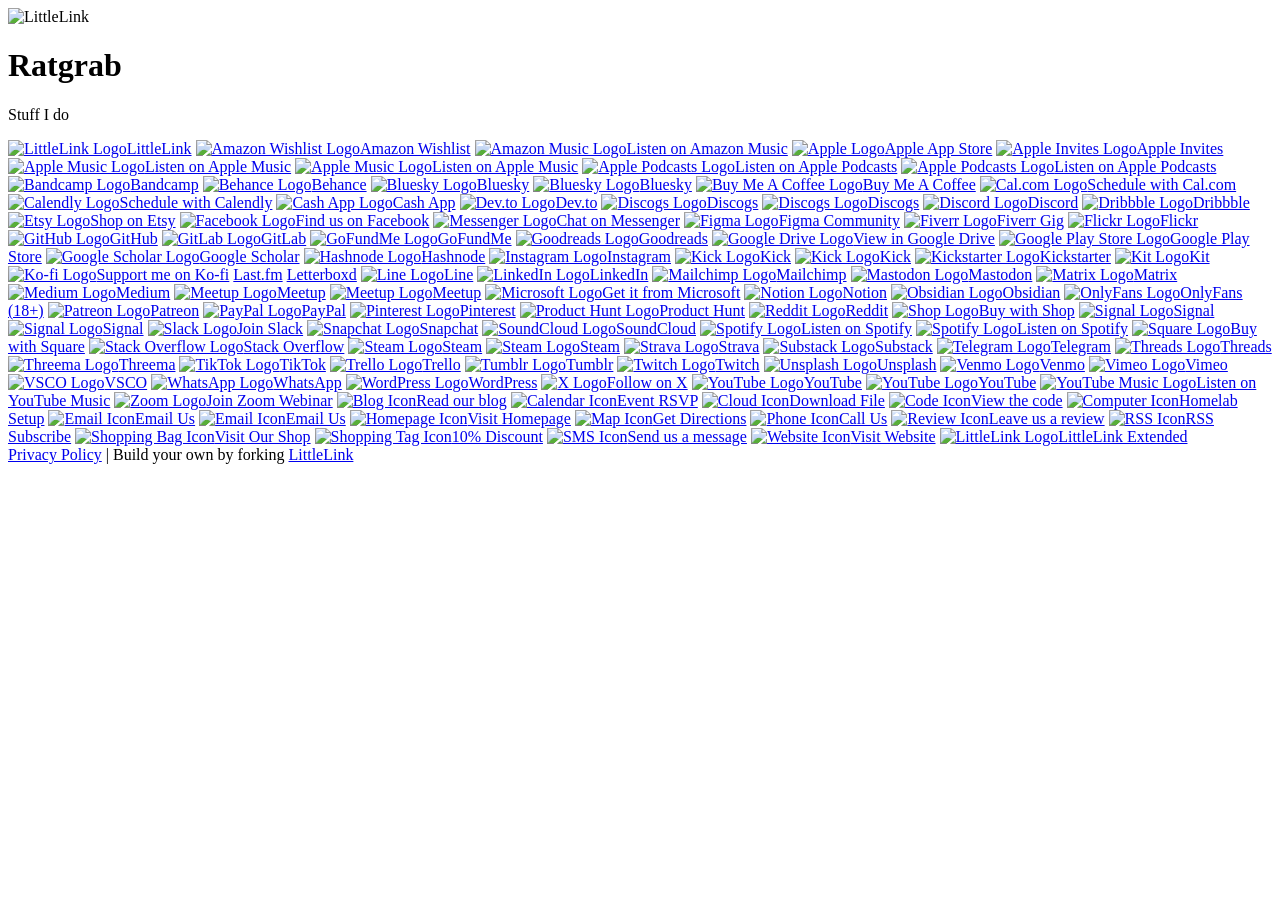
==== index.html @ c4b6b492 "Update index.html" ====
<!DOCTYPE html>

<!--
  To change the theme, change the class on the html tag below to one of:
  - theme-auto: Automatically switches based on user's system preferences
  - theme-light: Forces light theme
  - theme-dark: Forces dark theme
-->

<html class="theme-auto" lang="en"> <!-- Update`class="theme-auto" with your preference -->

  <head>
    <meta charset="utf-8">
    <meta name="viewport" content="width=device-width, initial-scale=1">

    <!-- Page Title - Change this to your name/brand (50-60 characters recommended) -->
    <title>LittleLink</title>
    <link rel="icon" type="image/x-icon" href="/images/avatar.png"> <!-- Update this with your own favicon -->

    <!-- Meta Description - Write a description (150-160 characters recommended) -->
    <meta name="description" content="Replace this with your own, this appears in search results and when sharing.">

    <!-- Keywords -->
    <meta name="keywords" content="your name, industry, and specialties">

    <!-- Canonical URL - Helps prevent duplicate content issues -->
    <meta rel="canonical" href="https://yourwebsite.com">

    <!-- Author Information -->
    <meta name="author" content="Shumatsu">

    <!-- Stylesheets -->
    <link rel="stylesheet" href="css/reset.css">
    <link rel="stylesheet" href="css/style.css">
    <link rel="stylesheet" href="css/brands.css">

    <!-- LittleLink Extended Stylesheet (Optional) -->
    <!-- <link rel="stylesheet" href="css/brands-extended.css"> -->
    <!-- Learn more at https://github.com/sethcottle/littlelink-extended.
         Remove comments if you've added LittleLink Extended dependencies -->

  </head>

<body>

    <div class="container">
        <div class="column">

            <!--
              By default, the Avatar is rounded. Use the following:
              - avatar--rounded: Automatically rounds the image
              - avatar--soft: Slightly rounds the image
              - avatar--none: Removes any rounding

              Be sure to replace the src with your own image path and update the alt text
            -->
            <img class="avatar avatar--rounded" src="images/avatar.png" srcset="images/avatar@2x.png 2x" alt="LittleLink">

            <!-- Replace with your name or brand -->
            <h1>
              <div>Ratgrab</div>
            </h1>

            <!-- Add a short description about yourself or your brand -->
            <p>Stuff I do</p>

            <!-- All your buttons go here -->
            <div class="button-stack" role="navigation">

              <!-- Default LittleLink -->
              <a class="button button-default" href="#" target="_blank" rel="noopener" role="button"><img class="icon" aria-hidden="true" src="images/icons/littlelink.svg" alt="LittleLink Logo">LittleLink</a>

              <!-- Amazon -->
              <a class="button button-amazon" href="#" target="_blank" rel="noopener" role="button"><img class="icon" aria-hidden="true" src="images/icons/amazon.svg" alt="Amazon Wishlist Logo">Amazon Wishlist</a>

              <!-- Amazon Music -->
              <a class="button button-amazon-music" href="#" target="_blank" rel="noopener" role="button"><img class="icon" aria-hidden="true" src="images/icons/amazon-music.svg" alt="Amazon Music Logo">Listen on Amazon Music</a>

              <!-- Apple App Store -->
              <a class="button button-appstore" href="#" target="_blank" rel="noopener" role="button"><img class="icon" aria-hidden="true" src="images/icons/apple.svg" alt="Apple Logo">Apple App Store</a>

              <!-- Apple Invites -->
              <a class="button button-invites" href="#" target="_blank" rel="noopener" role="button"><img class="icon" aria-hidden="true" src="images/icons/apple-invites.svg" alt="Apple Invites Logo">Apple Invites</a>

              <!-- Apple Music -->
              <a class="button button-apple-music" href="#" target="_blank" rel="noopener" role="button"><img class="icon" aria-hidden="true" src="images/icons/apple-music.svg" alt="Apple Music Logo">Listen on Apple Music</a>

              <!-- Apple Music Alternate -->
              <a class="button button-apple-music-alt" href="#" target="_blank" rel="noopener" role="button"><img class="icon" aria-hidden="true" src="images/icons/apple-music-alt.svg" alt="Apple Music Logo">Listen on Apple Music</a>

              <!-- Apple Podcasts -->
              <a class="button button-apple-podcasts" href="#" target="_blank" rel="noopener" role="button"><img class="icon" aria-hidden="true" src="images/icons/apple-podcasts.svg" alt="Apple Podcasts Logo">Listen on Apple Podcasts</a>

              <!-- Apple Podcasts Alternate -->
              <a class="button button-apple-podcasts-alt" href="#" target="_blank" rel="noopener" role="button"><img class="icon" aria-hidden="true" src="images/icons/apple-podcasts-alt.svg" alt="Apple Podcasts Logo">Listen on Apple Podcasts</a>

              <!-- Bandcamp -->
              <a class="button button-bandcamp" href="#" target="_blank" rel="noopener" role="button"><img class="icon" aria-hidden="true" src="images/icons/bandcamp.svg" alt="Bandcamp Logo">Bandcamp</a>

              <!-- Behance -->
              <a class="button button-behance" href="#" target="_blank" rel="noopener" role="button"><img class="icon" aria-hidden="true" src="images/icons/behance.svg" alt="Behance Logo">Behance</a>

              <!-- Bluesky -->
              <a class="button button-bluesky" href="#" target="_blank" rel="noopener" role="button"><img class="icon" aria-hidden="true" src="images/icons/bluesky.svg" alt="Bluesky Logo">Bluesky</a>

              <!-- Bluesky Alt -->
              <a class="button button-bluesky-alt" href="#" target="_blank" rel="noopener" role="button"><img class="icon" aria-hidden="true" src="images/icons/bluesky-alt.svg" alt="Bluesky Logo">Bluesky</a>

              <!-- Buy Me A Coffee -->
              <a class="button button-coffee" href="#" target="_blank" rel="noopener" role="button"><img class="icon" aria-hidden="true" src="images/icons/buy-me-a-coffee.svg" alt="Buy Me A Coffee Logo">Buy Me A Coffee</a>

              <!-- Cal.com -->
              <a class="button button-cal" href="#" target="_blank" rel="noopener" role="button"><img class="icon" aria-hidden="true" src="images/icons/cal.svg" alt="Cal.com Logo">Schedule with Cal.com</a>

              <!-- Calendly -->
              <a class="button button-calendly" href="#" target="_blank" rel="noopener" role="button"><img class="icon" aria-hidden="true" src="images/icons/calendly.svg" alt="Calendly Logo">Schedule with Calendly</a>

              <!-- Cash App -->
              <a class="button button-cash-app" href="#" target="_blank" rel="noopener" role="button"><img class="icon" aria-hidden="true" src="images/icons/cash-app-dollar.svg" alt="Cash App Logo">Cash App</a>

              <!-- Dev.to -->
              <a class="button button-dev-to" href="#" target="_blank" rel="noopener" role="button"><img class="icon" aria-hidden="true" src="images/icons/dev-to.svg" alt="Dev.to Logo">Dev.to</a>

              <!-- Discogs -->
              <a class="button button-discogs" href="#" target="_blank" rel="noopener" role="button"><img class="icon" aria-hidden="true" src="images/icons/discogs.svg" alt="Discogs Logo">Discogs</a>

              <!-- Discogs Alt -->
              <a class="button button-discogs-alt" href="#" target="_blank" rel="noopener" role="button"><img class="icon" aria-hidden="true" src="images/icons/discogs-alt.svg" alt="Discogs Logo">Discogs</a>

              <!-- Discord -->
              <a class="button button-discord" href="#" target="_blank" rel="noopener" role="button"><img class="icon" aria-hidden="true" src="images/icons/discord.svg" alt="Discord Logo">Discord</a>

              <!-- Dribbble -->
              <a class="button button-dribbble" href="#" target="_blank" rel="noopener" role="button"><img class="icon" aria-hidden="true" src="images/icons/dribbble.svg" alt="Dribbble Logo">Dribbble</a>

              <!-- Etsy -->
              <a class="button button-etsy" href="#" target="_blank" rel="noopener" role="button"><img class="icon" aria-hidden="true" src="images/icons/etsy.svg" alt="Etsy Logo">Shop on Etsy</a>

              <!-- Facebook -->
              <a class="button button-faceb" href="#" target="_blank" rel="noopener" role="button"><img class="icon" aria-hidden="true" src="images/icons/facebook.svg" alt="Facebook Logo">Find us on Facebook</a>

              <!-- Facebook Messenger -->
              <a class="button button-messenger" href="#" target="_blank" rel="noopener" role="button"><img class="icon" aria-hidden="true" src="images/icons/messenger.svg" alt="Messenger Logo">Chat on Messenger</a>

              <!-- Figma -->
              <a class="button button-figma" href="#" target="_blank" rel="noopener" role="button"><img class="icon" aria-hidden="true" src="images/icons/figma.svg" alt="Figma Logo">Figma Community</a>

              <!-- Fiverr -->
              <a class="button button-fiverr" href="#" target="_blank" rel="noopener" role="button"><img class="icon" aria-hidden="true" src="images/icons/fiverr.svg" alt="Fiverr Logo">Fiverr Gig</a>

              <!-- Flickr -->
              <a class="button button-flickr" href="#" target="_blank" rel="noopener" role="button"><img class="icon" aria-hidden="true" src="images/icons/flickr.svg" alt="Flickr Logo">Flickr</a>

              <!-- GitHub -->
              <a class="button button-github" href="#" target="_blank" rel="noopener" role="button"><img class="icon" aria-hidden="true" src="images/icons/github.svg" alt="GitHub Logo">GitHub</a>

              <!-- GitLab -->
              <a class="button button-gitlab" href="#" target="_blank" rel="noopener" role="button"><img class="icon" aria-hidden="true" src="images/icons/gitlab.svg" alt="GitLab Logo">GitLab</a>

              <!-- GoFundMe -->
              <a class="button button-gofundme" href="#" target="_blank" rel="noopener" role="button"><img class="icon" aria-hidden="true" src="images/icons/gofundme.svg" alt="GoFundMe Logo">GoFundMe</a>

              <!-- Goodreads -->
              <a class="button button-goodreads" href="#" target="_blank" rel="noopener" role="button"><img class="icon" aria-hidden="true" src="images/icons/goodreads.svg" alt="Goodreads Logo">Goodreads</a>

              <!-- Google Drive -->
              <a class="button button-google-black" href="#" target="_blank" rel="noopener" role="button"><img class="icon" aria-hidden="true" src="images/icons/google-drive.svg" alt="Google Drive Logo">View in Google Drive</a>

              <!-- Google Play Store -->
              <a class="button button-playstore" href="#" target="_blank" rel="noopener" role="button"><img class="icon" aria-hidden="true" src="images/icons/google-play.svg" alt="Google Play Store Logo">Google Play Store</a>

              <!-- Google Scholar -->
              <a class="button button-google-scholar" href="#" target="_blank" rel="noopener" role="button"><img class="icon" aria-hidden="true" src="images/icons/google-scholar.svg" alt="Google Scholar Logo">Google Scholar</a>

              <!-- Hashnode -->
              <a class="button button-hashnode" href="#" target="_blank" rel="noopener" role="button"><img class="icon" aria-hidden="true" src="images/icons/hashnode.svg" alt="Hashnode Logo">Hashnode</a>

              <!-- Instagram -->
              <a class="button button-instagram" href="#" target="_blank" rel="noopener" role="button"><img class="icon" aria-hidden="true" src="images/icons/instagram.svg" alt="Instagram Logo">Instagram</a>

              <!-- Kick -->
              <a class="button button-kick" href="#" target="_blank" rel="noopener" role="button"><img class="icon" aria-hidden="true" src="images/icons/kick.svg" alt="Kick Logo">Kick</a>

              <!-- Kick Alt -->
              <a class="button button-kick-alt" href="#" target="_blank" rel="noopener" role="button"><img class="icon" aria-hidden="true" src="images/icons/kick-alt.svg" alt="Kick Logo">Kick</a>

              <!-- Kickstarter -->
              <a class="button button-kickstarter" href="#" target="_blank" rel="noopener" role="button"><img class="icon" aria-hidden="true" src="images/icons/kickstarter.svg" alt="Kickstarter Logo">Kickstarter</a>

              <!-- Kit -->
              <a class="button button-kit" href="#" target="_blank" rel="noopener" role="button"><img class="icon" aria-hidden="true" src="images/icons/kit.svg" alt="Kit Logo">Kit</a>

              <!-- Ko-fi -->
              <a class="button button-ko-fi" href="#" target="_blank" rel="noopener" role="button"><img class="icon" aria-hidden="true" src="images/icons/ko-fi.svg" alt="Ko-fi Logo">Support me on Ko-fi</a>

              <!-- Last.fm -->
              <a class="button button-last-fm" href="#" target="_blank" rel="noopener" role="button"><img class="icon" aria-hidden="true" src="images/icons/last-fm.svg" alt="">Last.fm</a>

              <!-- Letterboxd -->
              <a class="button button-letterboxd" href="#" target="_blank" rel="noopener" role="button"><img class="icon" aria-hidden="true" src="images/icons/letterboxd.svg" alt="">Letterboxd</a>

              <!-- Line -->
              <a class="button button-line" href="#" target="_blank" rel="noopener" role="button"><img class="icon" aria-hidden="true" src="images/icons/line.svg" alt="Line Logo">Line</a>

              <!-- LinkedIn -->
              <a class="button button-linked" href="#" target="_blank" rel="noopener" role="button"><img class="icon" aria-hidden="true" src="images/icons/linkedin.svg" alt="LinkedIn Logo">LinkedIn</a>

              <!-- Mailchimp -->
              <a class="button button-mailchimp" href="#" target="_blank" rel="noopener" role="button"><img class="icon" aria-hidden="true" src="images/icons/mailchimp.svg" alt="Mailchimp Logo">Mailchimp</a>

              <!-- Mastodon -->
              <a class="button button-mastodon" href="#" target="_blank" rel="noopener" role="button"><img class="icon" aria-hidden="true" src="images/icons/mastodon.svg" alt="Mastodon Logo">Mastodon</a>

              <!-- Matrix -->
              <a class="button button-matrix" href="#" target="_blank" rel="noopener" role="button"><img class="icon" aria-hidden="true" src="images/icons/matrix.svg" alt="Matrix Logo">Matrix</a>

              <!-- Medium -->
              <a class="button button-medium" href="#" target="_blank" rel="noopener" role="button"><img class="icon" aria-hidden="true" src="images/icons/medium.svg" alt="Medium Logo">Medium</a>

              <!-- Meetup -->
              <a class="button button-meetup" href="#" target="_blank" rel="noopener" role="button"><img class="icon" aria-hidden="true" src="images/icons/meetup.svg" alt="Meetup Logo">Meetup</a>

              <!-- Meetup Alt -->
              <a class="button button-meetup-alt" href="#" target="_blank" rel="noopener" role="button"><img class="icon" aria-hidden="true" src="images/icons/meetup-alt.svg" alt="Meetup Logo">Meetup</a>

              <!-- Microsoft Store -->
              <a class="button button-microsoft" href="#" target="_blank" rel="noopener" role="button"><img class="icon" aria-hidden="true" src="images/icons/microsoft.svg" alt="Microsoft Logo">Get it from Microsoft</a>

              <!-- Notion -->
              <a class="button button-notion" href="#" target="_blank" rel="noopener" role="button"><img class="icon" aria-hidden="true" src="images/icons/notion.svg" alt="Notion Logo">Notion</a>

              <!-- Obsidian -->
              <a class="button button-obsidian" href="#" target="_blank" rel="noopener" role="button"><img class="icon" aria-hidden="true" src="images/icons/obsidian.svg" alt="Obsidian Logo">Obsidian</a>

              <!-- OnlyFans -->
              <a class="button button-onlyfans" href="#" target="_blank" rel="noopener" role="button"><img class="icon" aria-hidden="true" src="images/icons/onlyfans.svg" alt="OnlyFans Logo">OnlyFans (18+)</a>

              <!-- Patreon -->
              <a class="button button-patreon" href="#" target="_blank" rel="noopener" role="button"><img class="icon" aria-hidden="true" src="images/icons/patreon.svg" alt="Patreon Logo">Patreon</a>

              <!-- PayPal -->
              <a class="button button-paypal" href="#" target="_blank" rel="noopener" role="button"><img class="icon" aria-hidden="true" src="images/icons/paypal.svg" alt="PayPal Logo">PayPal</a>

              <!-- Pinterest -->
              <a class="button button-pinterest" href="#" target="_blank" rel="noopener" role="button"><img class="icon" aria-hidden="true" src="images/icons/pinterest.svg" alt="Pinterest Logo">Pinterest</a>

              <!-- Product Hunt -->
              <a class="button button-product-hunt" href="#" target="_blank" rel="noopener" role="button"><img class="icon" aria-hidden="true" src="images/icons/product-hunt.svg" alt="Product Hunt Logo">Product Hunt</a>

              <!-- Reddit -->
              <a class="button button-reddit" href="#" target="_blank" rel="noopener" role="button"><img class="icon" aria-hidden="true" src="images/icons/reddit.svg" alt="Reddit Logo">Reddit</a>

              <!-- Shop -->
              <a class="button button-shop" href="#" target="_blank" rel="noopener" role="button"><img class="icon" aria-hidden="true" src="images/icons/shop.svg" alt="Shop Logo">Buy with Shop</a>

              <!-- Signal -->
              <a class="button button-signal" href="#" target="_blank" rel="noopener" role="button"><img class="icon" aria-hidden="true" src="images/icons/signal.svg" alt="Signal Logo">Signal</a>

              <!-- Signal Alt -->
              <a class="button button-signal-alt" href="#" target="_blank" rel="noopener" role="button"><img class="icon" aria-hidden="true" src="images/icons/signal-alt.svg" alt="Signal Logo">Signal</a>

              <!-- Slack -->
              <a class="button button-slack" href="#" target="_blank" rel="noopener" role="button"><img class="icon" aria-hidden="true" src="images/icons/slack.svg" alt="Slack Logo">Join Slack</a>

              <!-- Snapchat -->
              <a class="button button-snapchat" href="#" target="_blank" rel="noopener" role="button"><img class="icon" aria-hidden="true" src="images/icons/snapchat.svg" alt="Snapchat Logo">Snapchat</a>

              <!-- SoundCloud -->
              <a class="button button-soundcloud" href="#" target="_blank" rel="noopener" role="button"><img class="icon" aria-hidden="true" src="images/icons/soundcloud.svg" alt="SoundCloud Logo">SoundCloud</a>

              <!-- Spotify -->
              <a class="button button-spotify" href="#" target="_blank" rel="noopener" role="button"><img class="icon" aria-hidden="true" src="images/icons/spotify.svg" alt="Spotify Logo">Listen on Spotify</a>

              <!-- Spotify Alt -->
              <a class="button button-spotify-alt" href="#" target="_blank" rel="noopener" role="button"><img class="icon" aria-hidden="true" src="images/icons/spotify-alt.svg" alt="Spotify Logo">Listen on Spotify</a>

              <!-- Square -->
              <a class="button button-square" href="#" target="_blank" rel="noopener" role="button"><img class="icon" aria-hidden="true" src="images/icons/square.svg" alt="Square Logo">Buy with Square</a>

              <!-- Stack Overflow -->
              <a class="button button-stack-overflow" href="#" target="_blank" rel="noopener" role="button"><img class="icon" aria-hidden="true" src="images/icons/stack-overflow.svg" alt="Stack Overflow Logo">Stack Overflow</a>

              <!-- Steam -->
              <a class="button button-steam" href="#" target="_blank" rel="noopener" role="button"><img class="icon" aria-hidden="true" src="images/icons/steam.svg" alt="Steam Logo">Steam</a>

              <!-- Steam Alt -->
              <a class="button button-steam-alt" href="#" target="_blank" rel="noopener" role="button"><img class="icon" aria-hidden="true" src="images/icons/steam.svg" alt="Steam Logo">Steam</a>

              <!-- Strava -->
              <a class="button button-strava" href="#" target="_blank" rel="noopener" role="button"><img class="icon" aria-hidden="true" src="images/icons/strava.svg" alt="Strava Logo">Strava</a>

              <!-- Substack -->
              <a class="button button-substack" href="#" target="_blank" rel="noopener" role="button"><img class="icon" aria-hidden="true" src="images/icons/substack.svg" alt="Substack Logo">Substack</a>

              <!-- Telegram -->
              <a class="button button-telegram" href="#" target="_blank" rel="noopener" role="button"><img class="icon" aria-hidden="true" src="images/icons/telegram.svg" alt="Telegram Logo">Telegram</a>

              <!-- Threads -->
              <a class="button button-threads" href="#" target="_blank" rel="noopener" role="button"><img class="icon" aria-hidden="true" src="images/icons/threads.svg" alt="Threads Logo">Threads</a>

              <!-- Threema -->
              <a class="button button-threema" href="#" target="_blank" rel="noopener" role="button"><img class="icon" aria-hidden="true" src="images/icons/threema.svg" alt="Threema Logo">Threema</a>

              <!-- TikTok -->
              <a class="button button-tiktok" href="#" target="_blank" rel="noopener" role="button"><img class="icon" aria-hidden="true" src="images/icons/tiktok.svg" alt="TikTok Logo">TikTok</a>

              <!-- Trello -->
              <a class="button button-trello" href="#" target="_blank" rel="noopener" role="button"><img class="icon" aria-hidden="true" src="images/icons/trello.svg" alt="Trello Logo">Trello</a>

              <!-- Tumblr -->
              <a class="button button-tumb" href="#" target="_blank" rel="noopener" role="button"><img class="icon" aria-hidden="true" src="images/icons/tumblr.svg" alt="Tumblr Logo">Tumblr</a>

              <!-- Twitch -->
              <a class="button button-twitch" href="#" target="_blank" rel="noopener" role="button"><img class="icon" aria-hidden="true" src="images/icons/twitch.svg" alt="Twitch Logo">Twitch</a>

              <!-- Unsplash -->
              <a class="button button-unsplash" href="#" target="_blank" rel="noopener" role="button"><img class="icon" aria-hidden="true" src="images/icons/unsplash.svg" alt="Unsplash Logo">Unsplash</a>

              <!-- Venmo -->
              <a class="button button-venmo" href="#" target="_blank" rel="noopener" role="button"><img class="icon" aria-hidden="true" src="images/icons/venmo.svg" alt="Venmo Logo">Venmo</a>

              <!-- Vimeo -->
              <a class="button button-vimeo" href="#" target="_blank" rel="noopener" role="button"><img class="icon" aria-hidden="true" src="images/icons/vimeo.svg" alt="Vimeo Logo">Vimeo</a>

              <!-- VSCO -->
              <a class="button button-vsco" href="#" target="_blank" rel="noopener" role="button"><img class="icon" aria-hidden="true" src="images/icons/vsco.svg" alt="VSCO Logo">VSCO</a>

              <!-- WhatsApp -->
              <a class="button button-whatsapp" href="#" target="_blank" rel="noopener" role="button"><img class="icon" aria-hidden="true" src="images/icons/whatsapp.svg" alt="WhatsApp Logo">WhatsApp</a>

              <!-- WordPress -->
              <a class="button button-wordpress" href="#" target="_blank" rel="noopener" role="button"><img class="icon" aria-hidden="true" src="images/icons/wordpress.svg" alt="WordPress Logo">WordPress</a>

              <!-- X -->
              <a class="button button-x" href="#" target="_blank" rel="noopener" role="button"><img class="icon" aria-hidden="true" src="images/icons/x.svg" alt="X Logo">Follow on X</a>

              <!-- YouTube -->
              <a class="button button-yt" href="#" target="_blank" rel="noopener" role="button"><img class="icon" aria-hidden="true" src="images/icons/youtube.svg" alt="YouTube Logo">YouTube</a>

              <!-- YouTube Alt -->
              <a class="button button-yt-alt" href="#" target="_blank" rel="noopener" role="button"><img class="icon" aria-hidden="true" src="images/icons/youtube-alt.svg" alt="YouTube Logo">YouTube</a>

              <!-- YouTube Music -->
              <a class="button button-yt" href="#" target="_blank" rel="noopener" role="button"><img class="icon" aria-hidden="true" src="images/icons/youtube-music.svg" alt="YouTube Music Logo">Listen on YouTube Music</a>

              <!-- Zoom -->
              <a class="button button-zoom" href="#" target="_blank" rel="noopener" role="button"><img class="icon" aria-hidden="true" src="images/icons/zoom.svg" alt="Zoom Logo">Join Zoom Webinar</a>

              <!-- Generic Blog -->
              <a class="button button-default" href="#" target="_blank" rel="noopener" role="button"><img class="icon" aria-hidden="true" src="images/icons/generic-blog.svg" alt="Blog Icon">Read our blog</a>

              <!-- Generic Calendar -->
              <a class="button button-default" href="#" target="_blank" rel="noopener" role="button"><img class="icon" aria-hidden="true" src="images/icons/generic-calendar.svg" alt="Calendar Icon">Event RSVP</a>

              <!-- Generic Cloud -->
              <a class="button button-default" href="#" target="_blank" rel="noopener" role="button"><img class="icon" aria-hidden="true" src="images/icons/generic-cloud.svg" alt="Cloud Icon">Download File</a>

              <!-- Generic Code -->
              <a class="button button-default" href="#" target="_blank" rel="noopener" role="button"><img class="icon" aria-hidden="true" src="images/icons/generic-code.svg" alt="Code Icon">View the code</a>

              <!-- Generic Computer -->
              <a class="button button-default" href="#" target="_blank" rel="noopener" role="button"><img class="icon" aria-hidden="true" src="images/icons/generic-computer.svg" alt="Computer Icon">Homelab Setup</a>

              <!-- Generic Email -->
              <a class="button button-default" href="#" target="_blank" rel="noopener" role="button"><img class="icon" aria-hidden="true" src="images/icons/generic-email.svg" alt="Email Icon">Email Us</a>

              <!-- Generic Email Alt -->
              <a class="button button-default" href="#" target="_blank" rel="noopener" role="button"><img class="icon" aria-hidden="true" src="images/icons/generic-email-alt.svg" alt="Email Icon">Email Us</a>

              <!-- Generic Homepage -->
              <a class="button button-default" href="#" target="_blank" rel="noopener" role="button"><img class="icon" aria-hidden="true" src="images/icons/generic-homepage.svg" alt="Homepage Icon">Visit Homepage</a>

              <!-- Generic Map -->
              <a class="button button-default" href="#" target="_blank" rel="noopener" role="button"><img class="icon" aria-hidden="true" src="images/icons/generic-map.svg" alt="Map Icon">Get Directions</a>

              <!-- Generic Phone -->
              <a class="button button-default" href="#" target="_blank" rel="noopener" role="button"><img class="icon" aria-hidden="true" src="images/icons/generic-phone.svg" alt="Phone Icon">Call Us</a>

              <!-- Generic Review -->
              <a class="button button-default" href="#" target="_blank" rel="noopener" role="button"><img class="icon" aria-hidden="true" src="images/icons/generic-review.svg" alt="Review Icon">Leave us a review</a>

              <!-- Generic RSS -->
              <a class="button button-default" href="#" target="_blank" rel="noopener" role="button"><img class="icon" aria-hidden="true" src="images/icons/generic-rss.svg" alt="RSS Icon">RSS Subscribe</a>

              <!-- Generic Shopping Bag -->
              <a class="button button-default" href="#" target="_blank" rel="noopener" role="button"><img class="icon" aria-hidden="true" src="images/icons/generic-shopping-bag.svg" alt="Shopping Bag Icon">Visit Our Shop</a>

              <!-- Generic Shopping Tag -->
              <a class="button button-default" href="#" target="_blank" rel="noopener" role="button"><img class="icon" aria-hidden="true" src="images/icons/generic-shopping-tag.svg" alt="Shopping Tag Icon">10% Discount</a>

              <!-- Generic SMS -->
              <a class="button button-default" href="#" target="_blank" rel="noopener" role="button"><img class="icon" aria-hidden="true" src="images/icons/generic-sms.svg" alt="SMS Icon">Send us a message</a>

              <!-- Generic Website -->
              <a class="button button-default" href="#" target="_blank" rel="noopener" role="button"><img class="icon" aria-hidden="true" src="images/icons/generic-website.svg" alt="Website Icon">Visit Website</a>

              <!-- LittleLink Extended -->
              <a class="button button-default" href="https://github.com/sethcottle/littlelink-extended" target="_blank" rel="noopener" role="button"><img class="icon" aria-hidden="true" src="images/icons/littlelink.svg" alt="LittleLink Logo">LittleLink Extended</a>

      </div>

      <!-- Feel free to add your own footer information, including updating `privacy.html` to reflect how your LittleLink fork is set up -->
      <footer>
        <a href="privacy.html">Privacy Policy</a> | Build your own by forking <a href="https://littlelink.io" target="_blank" rel="noopener">LittleLink</a>
      </footer>

    </div>
  </div>

</body>

</html>
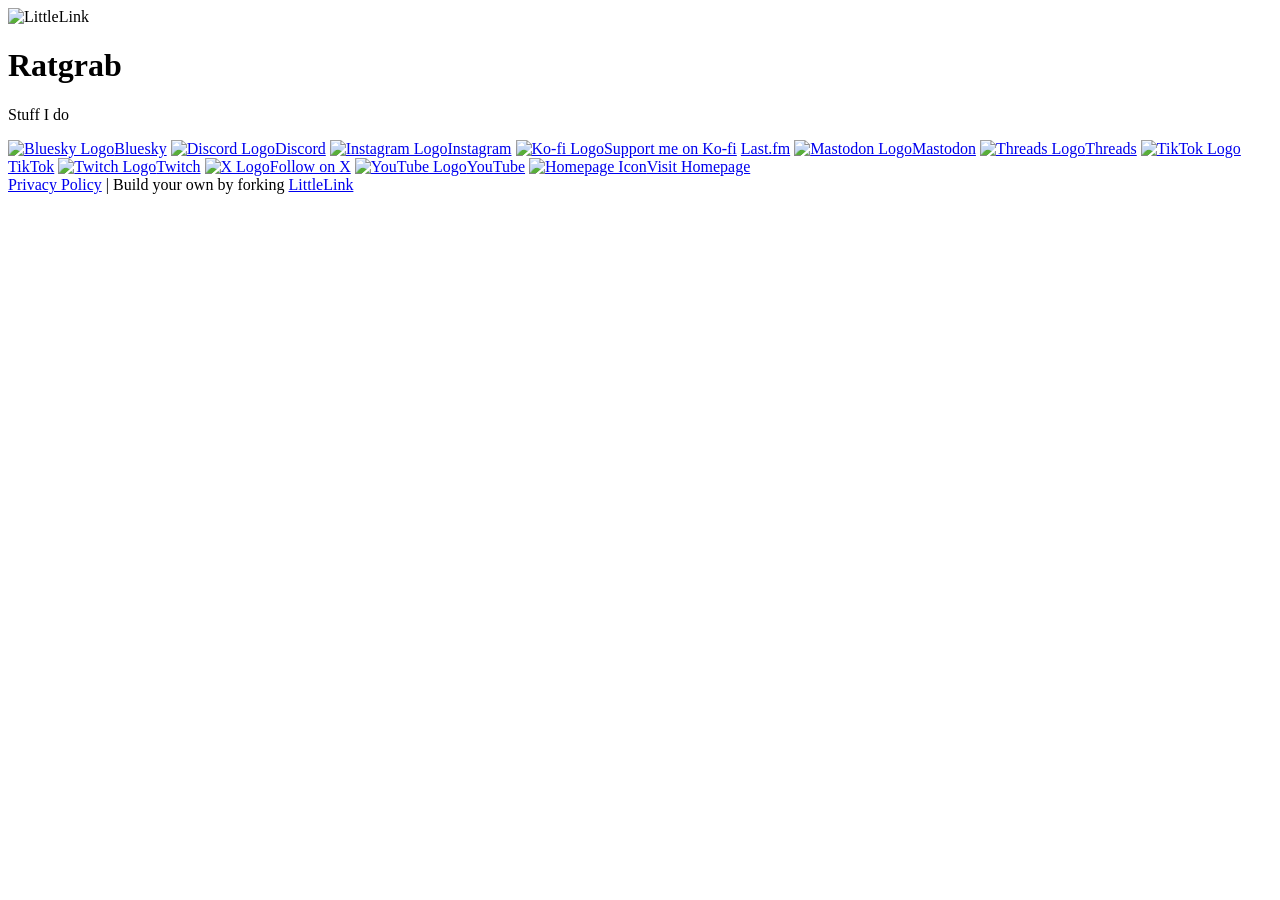
==== commit d16e884c: "Update index.html" ====
--- a/index.html
+++ b/index.html
@@ -67,128 +67,14 @@
             <!-- All your buttons go here -->
             <div class="button-stack" role="navigation">
 
-              <!-- Default LittleLink -->
-              <a class="button button-default" href="#" target="_blank" rel="noopener" role="button"><img class="icon" aria-hidden="true" src="images/icons/littlelink.svg" alt="LittleLink Logo">LittleLink</a>
-
-              <!-- Amazon -->
-              <a class="button button-amazon" href="#" target="_blank" rel="noopener" role="button"><img class="icon" aria-hidden="true" src="images/icons/amazon.svg" alt="Amazon Wishlist Logo">Amazon Wishlist</a>
-
-              <!-- Amazon Music -->
-              <a class="button button-amazon-music" href="#" target="_blank" rel="noopener" role="button"><img class="icon" aria-hidden="true" src="images/icons/amazon-music.svg" alt="Amazon Music Logo">Listen on Amazon Music</a>
-
-              <!-- Apple App Store -->
-              <a class="button button-appstore" href="#" target="_blank" rel="noopener" role="button"><img class="icon" aria-hidden="true" src="images/icons/apple.svg" alt="Apple Logo">Apple App Store</a>
-
-              <!-- Apple Invites -->
-              <a class="button button-invites" href="#" target="_blank" rel="noopener" role="button"><img class="icon" aria-hidden="true" src="images/icons/apple-invites.svg" alt="Apple Invites Logo">Apple Invites</a>
-
-              <!-- Apple Music -->
-              <a class="button button-apple-music" href="#" target="_blank" rel="noopener" role="button"><img class="icon" aria-hidden="true" src="images/icons/apple-music.svg" alt="Apple Music Logo">Listen on Apple Music</a>
-
-              <!-- Apple Music Alternate -->
-              <a class="button button-apple-music-alt" href="#" target="_blank" rel="noopener" role="button"><img class="icon" aria-hidden="true" src="images/icons/apple-music-alt.svg" alt="Apple Music Logo">Listen on Apple Music</a>
-
-              <!-- Apple Podcasts -->
-              <a class="button button-apple-podcasts" href="#" target="_blank" rel="noopener" role="button"><img class="icon" aria-hidden="true" src="images/icons/apple-podcasts.svg" alt="Apple Podcasts Logo">Listen on Apple Podcasts</a>
-
-              <!-- Apple Podcasts Alternate -->
-              <a class="button button-apple-podcasts-alt" href="#" target="_blank" rel="noopener" role="button"><img class="icon" aria-hidden="true" src="images/icons/apple-podcasts-alt.svg" alt="Apple Podcasts Logo">Listen on Apple Podcasts</a>
-
-              <!-- Bandcamp -->
-              <a class="button button-bandcamp" href="#" target="_blank" rel="noopener" role="button"><img class="icon" aria-hidden="true" src="images/icons/bandcamp.svg" alt="Bandcamp Logo">Bandcamp</a>
-
-              <!-- Behance -->
-              <a class="button button-behance" href="#" target="_blank" rel="noopener" role="button"><img class="icon" aria-hidden="true" src="images/icons/behance.svg" alt="Behance Logo">Behance</a>
-
               <!-- Bluesky -->
               <a class="button button-bluesky" href="#" target="_blank" rel="noopener" role="button"><img class="icon" aria-hidden="true" src="images/icons/bluesky.svg" alt="Bluesky Logo">Bluesky</a>
-
-              <!-- Bluesky Alt -->
-              <a class="button button-bluesky-alt" href="#" target="_blank" rel="noopener" role="button"><img class="icon" aria-hidden="true" src="images/icons/bluesky-alt.svg" alt="Bluesky Logo">Bluesky</a>
-
-              <!-- Buy Me A Coffee -->
-              <a class="button button-coffee" href="#" target="_blank" rel="noopener" role="button"><img class="icon" aria-hidden="true" src="images/icons/buy-me-a-coffee.svg" alt="Buy Me A Coffee Logo">Buy Me A Coffee</a>
-
-              <!-- Cal.com -->
-              <a class="button button-cal" href="#" target="_blank" rel="noopener" role="button"><img class="icon" aria-hidden="true" src="images/icons/cal.svg" alt="Cal.com Logo">Schedule with Cal.com</a>
-
-              <!-- Calendly -->
-              <a class="button button-calendly" href="#" target="_blank" rel="noopener" role="button"><img class="icon" aria-hidden="true" src="images/icons/calendly.svg" alt="Calendly Logo">Schedule with Calendly</a>
-
-              <!-- Cash App -->
-              <a class="button button-cash-app" href="#" target="_blank" rel="noopener" role="button"><img class="icon" aria-hidden="true" src="images/icons/cash-app-dollar.svg" alt="Cash App Logo">Cash App</a>
-
-              <!-- Dev.to -->
-              <a class="button button-dev-to" href="#" target="_blank" rel="noopener" role="button"><img class="icon" aria-hidden="true" src="images/icons/dev-to.svg" alt="Dev.to Logo">Dev.to</a>
-
-              <!-- Discogs -->
-              <a class="button button-discogs" href="#" target="_blank" rel="noopener" role="button"><img class="icon" aria-hidden="true" src="images/icons/discogs.svg" alt="Discogs Logo">Discogs</a>
-
-              <!-- Discogs Alt -->
-              <a class="button button-discogs-alt" href="#" target="_blank" rel="noopener" role="button"><img class="icon" aria-hidden="true" src="images/icons/discogs-alt.svg" alt="Discogs Logo">Discogs</a>
 
               <!-- Discord -->
               <a class="button button-discord" href="#" target="_blank" rel="noopener" role="button"><img class="icon" aria-hidden="true" src="images/icons/discord.svg" alt="Discord Logo">Discord</a>
 
-              <!-- Dribbble -->
-              <a class="button button-dribbble" href="#" target="_blank" rel="noopener" role="button"><img class="icon" aria-hidden="true" src="images/icons/dribbble.svg" alt="Dribbble Logo">Dribbble</a>
-
-              <!-- Etsy -->
-              <a class="button button-etsy" href="#" target="_blank" rel="noopener" role="button"><img class="icon" aria-hidden="true" src="images/icons/etsy.svg" alt="Etsy Logo">Shop on Etsy</a>
-
-              <!-- Facebook -->
-              <a class="button button-faceb" href="#" target="_blank" rel="noopener" role="button"><img class="icon" aria-hidden="true" src="images/icons/facebook.svg" alt="Facebook Logo">Find us on Facebook</a>
-
-              <!-- Facebook Messenger -->
-              <a class="button button-messenger" href="#" target="_blank" rel="noopener" role="button"><img class="icon" aria-hidden="true" src="images/icons/messenger.svg" alt="Messenger Logo">Chat on Messenger</a>
-
-              <!-- Figma -->
-              <a class="button button-figma" href="#" target="_blank" rel="noopener" role="button"><img class="icon" aria-hidden="true" src="images/icons/figma.svg" alt="Figma Logo">Figma Community</a>
-
-              <!-- Fiverr -->
-              <a class="button button-fiverr" href="#" target="_blank" rel="noopener" role="button"><img class="icon" aria-hidden="true" src="images/icons/fiverr.svg" alt="Fiverr Logo">Fiverr Gig</a>
-
-              <!-- Flickr -->
-              <a class="button button-flickr" href="#" target="_blank" rel="noopener" role="button"><img class="icon" aria-hidden="true" src="images/icons/flickr.svg" alt="Flickr Logo">Flickr</a>
-
-              <!-- GitHub -->
-              <a class="button button-github" href="#" target="_blank" rel="noopener" role="button"><img class="icon" aria-hidden="true" src="images/icons/github.svg" alt="GitHub Logo">GitHub</a>
-
-              <!-- GitLab -->
-              <a class="button button-gitlab" href="#" target="_blank" rel="noopener" role="button"><img class="icon" aria-hidden="true" src="images/icons/gitlab.svg" alt="GitLab Logo">GitLab</a>
-
-              <!-- GoFundMe -->
-              <a class="button button-gofundme" href="#" target="_blank" rel="noopener" role="button"><img class="icon" aria-hidden="true" src="images/icons/gofundme.svg" alt="GoFundMe Logo">GoFundMe</a>
-
-              <!-- Goodreads -->
-              <a class="button button-goodreads" href="#" target="_blank" rel="noopener" role="button"><img class="icon" aria-hidden="true" src="images/icons/goodreads.svg" alt="Goodreads Logo">Goodreads</a>
-
-              <!-- Google Drive -->
-              <a class="button button-google-black" href="#" target="_blank" rel="noopener" role="button"><img class="icon" aria-hidden="true" src="images/icons/google-drive.svg" alt="Google Drive Logo">View in Google Drive</a>
-
-              <!-- Google Play Store -->
-              <a class="button button-playstore" href="#" target="_blank" rel="noopener" role="button"><img class="icon" aria-hidden="true" src="images/icons/google-play.svg" alt="Google Play Store Logo">Google Play Store</a>
-
-              <!-- Google Scholar -->
-              <a class="button button-google-scholar" href="#" target="_blank" rel="noopener" role="button"><img class="icon" aria-hidden="true" src="images/icons/google-scholar.svg" alt="Google Scholar Logo">Google Scholar</a>
-
-              <!-- Hashnode -->
-              <a class="button button-hashnode" href="#" target="_blank" rel="noopener" role="button"><img class="icon" aria-hidden="true" src="images/icons/hashnode.svg" alt="Hashnode Logo">Hashnode</a>
-
               <!-- Instagram -->
               <a class="button button-instagram" href="#" target="_blank" rel="noopener" role="button"><img class="icon" aria-hidden="true" src="images/icons/instagram.svg" alt="Instagram Logo">Instagram</a>
-
-              <!-- Kick -->
-              <a class="button button-kick" href="#" target="_blank" rel="noopener" role="button"><img class="icon" aria-hidden="true" src="images/icons/kick.svg" alt="Kick Logo">Kick</a>
-
-              <!-- Kick Alt -->
-              <a class="button button-kick-alt" href="#" target="_blank" rel="noopener" role="button"><img class="icon" aria-hidden="true" src="images/icons/kick-alt.svg" alt="Kick Logo">Kick</a>
-
-              <!-- Kickstarter -->
-              <a class="button button-kickstarter" href="#" target="_blank" rel="noopener" role="button"><img class="icon" aria-hidden="true" src="images/icons/kickstarter.svg" alt="Kickstarter Logo">Kickstarter</a>
-
-              <!-- Kit -->
-              <a class="button button-kit" href="#" target="_blank" rel="noopener" role="button"><img class="icon" aria-hidden="true" src="images/icons/kit.svg" alt="Kit Logo">Kit</a>
 
               <!-- Ko-fi -->
               <a class="button button-ko-fi" href="#" target="_blank" rel="noopener" role="button"><img class="icon" aria-hidden="true" src="images/icons/ko-fi.svg" alt="Ko-fi Logo">Support me on Ko-fi</a>
@@ -196,140 +82,17 @@
               <!-- Last.fm -->
               <a class="button button-last-fm" href="#" target="_blank" rel="noopener" role="button"><img class="icon" aria-hidden="true" src="images/icons/last-fm.svg" alt="">Last.fm</a>
 
-              <!-- Letterboxd -->
-              <a class="button button-letterboxd" href="#" target="_blank" rel="noopener" role="button"><img class="icon" aria-hidden="true" src="images/icons/letterboxd.svg" alt="">Letterboxd</a>
-
-              <!-- Line -->
-              <a class="button button-line" href="#" target="_blank" rel="noopener" role="button"><img class="icon" aria-hidden="true" src="images/icons/line.svg" alt="Line Logo">Line</a>
-
-              <!-- LinkedIn -->
-              <a class="button button-linked" href="#" target="_blank" rel="noopener" role="button"><img class="icon" aria-hidden="true" src="images/icons/linkedin.svg" alt="LinkedIn Logo">LinkedIn</a>
-
-              <!-- Mailchimp -->
-              <a class="button button-mailchimp" href="#" target="_blank" rel="noopener" role="button"><img class="icon" aria-hidden="true" src="images/icons/mailchimp.svg" alt="Mailchimp Logo">Mailchimp</a>
-
               <!-- Mastodon -->
               <a class="button button-mastodon" href="#" target="_blank" rel="noopener" role="button"><img class="icon" aria-hidden="true" src="images/icons/mastodon.svg" alt="Mastodon Logo">Mastodon</a>
-
-              <!-- Matrix -->
-              <a class="button button-matrix" href="#" target="_blank" rel="noopener" role="button"><img class="icon" aria-hidden="true" src="images/icons/matrix.svg" alt="Matrix Logo">Matrix</a>
-
-              <!-- Medium -->
-              <a class="button button-medium" href="#" target="_blank" rel="noopener" role="button"><img class="icon" aria-hidden="true" src="images/icons/medium.svg" alt="Medium Logo">Medium</a>
-
-              <!-- Meetup -->
-              <a class="button button-meetup" href="#" target="_blank" rel="noopener" role="button"><img class="icon" aria-hidden="true" src="images/icons/meetup.svg" alt="Meetup Logo">Meetup</a>
-
-              <!-- Meetup Alt -->
-              <a class="button button-meetup-alt" href="#" target="_blank" rel="noopener" role="button"><img class="icon" aria-hidden="true" src="images/icons/meetup-alt.svg" alt="Meetup Logo">Meetup</a>
-
-              <!-- Microsoft Store -->
-              <a class="button button-microsoft" href="#" target="_blank" rel="noopener" role="button"><img class="icon" aria-hidden="true" src="images/icons/microsoft.svg" alt="Microsoft Logo">Get it from Microsoft</a>
-
-              <!-- Notion -->
-              <a class="button button-notion" href="#" target="_blank" rel="noopener" role="button"><img class="icon" aria-hidden="true" src="images/icons/notion.svg" alt="Notion Logo">Notion</a>
-
-              <!-- Obsidian -->
-              <a class="button button-obsidian" href="#" target="_blank" rel="noopener" role="button"><img class="icon" aria-hidden="true" src="images/icons/obsidian.svg" alt="Obsidian Logo">Obsidian</a>
-
-              <!-- OnlyFans -->
-              <a class="button button-onlyfans" href="#" target="_blank" rel="noopener" role="button"><img class="icon" aria-hidden="true" src="images/icons/onlyfans.svg" alt="OnlyFans Logo">OnlyFans (18+)</a>
-
-              <!-- Patreon -->
-              <a class="button button-patreon" href="#" target="_blank" rel="noopener" role="button"><img class="icon" aria-hidden="true" src="images/icons/patreon.svg" alt="Patreon Logo">Patreon</a>
-
-              <!-- PayPal -->
-              <a class="button button-paypal" href="#" target="_blank" rel="noopener" role="button"><img class="icon" aria-hidden="true" src="images/icons/paypal.svg" alt="PayPal Logo">PayPal</a>
-
-              <!-- Pinterest -->
-              <a class="button button-pinterest" href="#" target="_blank" rel="noopener" role="button"><img class="icon" aria-hidden="true" src="images/icons/pinterest.svg" alt="Pinterest Logo">Pinterest</a>
-
-              <!-- Product Hunt -->
-              <a class="button button-product-hunt" href="#" target="_blank" rel="noopener" role="button"><img class="icon" aria-hidden="true" src="images/icons/product-hunt.svg" alt="Product Hunt Logo">Product Hunt</a>
-
-              <!-- Reddit -->
-              <a class="button button-reddit" href="#" target="_blank" rel="noopener" role="button"><img class="icon" aria-hidden="true" src="images/icons/reddit.svg" alt="Reddit Logo">Reddit</a>
-
-              <!-- Shop -->
-              <a class="button button-shop" href="#" target="_blank" rel="noopener" role="button"><img class="icon" aria-hidden="true" src="images/icons/shop.svg" alt="Shop Logo">Buy with Shop</a>
-
-              <!-- Signal -->
-              <a class="button button-signal" href="#" target="_blank" rel="noopener" role="button"><img class="icon" aria-hidden="true" src="images/icons/signal.svg" alt="Signal Logo">Signal</a>
-
-              <!-- Signal Alt -->
-              <a class="button button-signal-alt" href="#" target="_blank" rel="noopener" role="button"><img class="icon" aria-hidden="true" src="images/icons/signal-alt.svg" alt="Signal Logo">Signal</a>
-
-              <!-- Slack -->
-              <a class="button button-slack" href="#" target="_blank" rel="noopener" role="button"><img class="icon" aria-hidden="true" src="images/icons/slack.svg" alt="Slack Logo">Join Slack</a>
-
-              <!-- Snapchat -->
-              <a class="button button-snapchat" href="#" target="_blank" rel="noopener" role="button"><img class="icon" aria-hidden="true" src="images/icons/snapchat.svg" alt="Snapchat Logo">Snapchat</a>
-
-              <!-- SoundCloud -->
-              <a class="button button-soundcloud" href="#" target="_blank" rel="noopener" role="button"><img class="icon" aria-hidden="true" src="images/icons/soundcloud.svg" alt="SoundCloud Logo">SoundCloud</a>
-
-              <!-- Spotify -->
-              <a class="button button-spotify" href="#" target="_blank" rel="noopener" role="button"><img class="icon" aria-hidden="true" src="images/icons/spotify.svg" alt="Spotify Logo">Listen on Spotify</a>
-
-              <!-- Spotify Alt -->
-              <a class="button button-spotify-alt" href="#" target="_blank" rel="noopener" role="button"><img class="icon" aria-hidden="true" src="images/icons/spotify-alt.svg" alt="Spotify Logo">Listen on Spotify</a>
-
-              <!-- Square -->
-              <a class="button button-square" href="#" target="_blank" rel="noopener" role="button"><img class="icon" aria-hidden="true" src="images/icons/square.svg" alt="Square Logo">Buy with Square</a>
-
-              <!-- Stack Overflow -->
-              <a class="button button-stack-overflow" href="#" target="_blank" rel="noopener" role="button"><img class="icon" aria-hidden="true" src="images/icons/stack-overflow.svg" alt="Stack Overflow Logo">Stack Overflow</a>
-
-              <!-- Steam -->
-              <a class="button button-steam" href="#" target="_blank" rel="noopener" role="button"><img class="icon" aria-hidden="true" src="images/icons/steam.svg" alt="Steam Logo">Steam</a>
-
-              <!-- Steam Alt -->
-              <a class="button button-steam-alt" href="#" target="_blank" rel="noopener" role="button"><img class="icon" aria-hidden="true" src="images/icons/steam.svg" alt="Steam Logo">Steam</a>
-
-              <!-- Strava -->
-              <a class="button button-strava" href="#" target="_blank" rel="noopener" role="button"><img class="icon" aria-hidden="true" src="images/icons/strava.svg" alt="Strava Logo">Strava</a>
-
-              <!-- Substack -->
-              <a class="button button-substack" href="#" target="_blank" rel="noopener" role="button"><img class="icon" aria-hidden="true" src="images/icons/substack.svg" alt="Substack Logo">Substack</a>
-
-              <!-- Telegram -->
-              <a class="button button-telegram" href="#" target="_blank" rel="noopener" role="button"><img class="icon" aria-hidden="true" src="images/icons/telegram.svg" alt="Telegram Logo">Telegram</a>
 
               <!-- Threads -->
               <a class="button button-threads" href="#" target="_blank" rel="noopener" role="button"><img class="icon" aria-hidden="true" src="images/icons/threads.svg" alt="Threads Logo">Threads</a>
 
-              <!-- Threema -->
-              <a class="button button-threema" href="#" target="_blank" rel="noopener" role="button"><img class="icon" aria-hidden="true" src="images/icons/threema.svg" alt="Threema Logo">Threema</a>
-
               <!-- TikTok -->
               <a class="button button-tiktok" href="#" target="_blank" rel="noopener" role="button"><img class="icon" aria-hidden="true" src="images/icons/tiktok.svg" alt="TikTok Logo">TikTok</a>
 
-              <!-- Trello -->
-              <a class="button button-trello" href="#" target="_blank" rel="noopener" role="button"><img class="icon" aria-hidden="true" src="images/icons/trello.svg" alt="Trello Logo">Trello</a>
-
-              <!-- Tumblr -->
-              <a class="button button-tumb" href="#" target="_blank" rel="noopener" role="button"><img class="icon" aria-hidden="true" src="images/icons/tumblr.svg" alt="Tumblr Logo">Tumblr</a>
-
               <!-- Twitch -->
               <a class="button button-twitch" href="#" target="_blank" rel="noopener" role="button"><img class="icon" aria-hidden="true" src="images/icons/twitch.svg" alt="Twitch Logo">Twitch</a>
-
-              <!-- Unsplash -->
-              <a class="button button-unsplash" href="#" target="_blank" rel="noopener" role="button"><img class="icon" aria-hidden="true" src="images/icons/unsplash.svg" alt="Unsplash Logo">Unsplash</a>
-
-              <!-- Venmo -->
-              <a class="button button-venmo" href="#" target="_blank" rel="noopener" role="button"><img class="icon" aria-hidden="true" src="images/icons/venmo.svg" alt="Venmo Logo">Venmo</a>
-
-              <!-- Vimeo -->
-              <a class="button button-vimeo" href="#" target="_blank" rel="noopener" role="button"><img class="icon" aria-hidden="true" src="images/icons/vimeo.svg" alt="Vimeo Logo">Vimeo</a>
-
-              <!-- VSCO -->
-              <a class="button button-vsco" href="#" target="_blank" rel="noopener" role="button"><img class="icon" aria-hidden="true" src="images/icons/vsco.svg" alt="VSCO Logo">VSCO</a>
-
-              <!-- WhatsApp -->
-              <a class="button button-whatsapp" href="#" target="_blank" rel="noopener" role="button"><img class="icon" aria-hidden="true" src="images/icons/whatsapp.svg" alt="WhatsApp Logo">WhatsApp</a>
-
-              <!-- WordPress -->
-              <a class="button button-wordpress" href="#" target="_blank" rel="noopener" role="button"><img class="icon" aria-hidden="true" src="images/icons/wordpress.svg" alt="WordPress Logo">WordPress</a>
 
               <!-- X -->
               <a class="button button-x" href="#" target="_blank" rel="noopener" role="button"><img class="icon" aria-hidden="true" src="images/icons/x.svg" alt="X Logo">Follow on X</a>
@@ -337,65 +100,8 @@
               <!-- YouTube -->
               <a class="button button-yt" href="#" target="_blank" rel="noopener" role="button"><img class="icon" aria-hidden="true" src="images/icons/youtube.svg" alt="YouTube Logo">YouTube</a>
 
-              <!-- YouTube Alt -->
-              <a class="button button-yt-alt" href="#" target="_blank" rel="noopener" role="button"><img class="icon" aria-hidden="true" src="images/icons/youtube-alt.svg" alt="YouTube Logo">YouTube</a>
-
-              <!-- YouTube Music -->
-              <a class="button button-yt" href="#" target="_blank" rel="noopener" role="button"><img class="icon" aria-hidden="true" src="images/icons/youtube-music.svg" alt="YouTube Music Logo">Listen on YouTube Music</a>
-
-              <!-- Zoom -->
-              <a class="button button-zoom" href="#" target="_blank" rel="noopener" role="button"><img class="icon" aria-hidden="true" src="images/icons/zoom.svg" alt="Zoom Logo">Join Zoom Webinar</a>
-
-              <!-- Generic Blog -->
-              <a class="button button-default" href="#" target="_blank" rel="noopener" role="button"><img class="icon" aria-hidden="true" src="images/icons/generic-blog.svg" alt="Blog Icon">Read our blog</a>
-
-              <!-- Generic Calendar -->
-              <a class="button button-default" href="#" target="_blank" rel="noopener" role="button"><img class="icon" aria-hidden="true" src="images/icons/generic-calendar.svg" alt="Calendar Icon">Event RSVP</a>
-
-              <!-- Generic Cloud -->
-              <a class="button button-default" href="#" target="_blank" rel="noopener" role="button"><img class="icon" aria-hidden="true" src="images/icons/generic-cloud.svg" alt="Cloud Icon">Download File</a>
-
-              <!-- Generic Code -->
-              <a class="button button-default" href="#" target="_blank" rel="noopener" role="button"><img class="icon" aria-hidden="true" src="images/icons/generic-code.svg" alt="Code Icon">View the code</a>
-
-              <!-- Generic Computer -->
-              <a class="button button-default" href="#" target="_blank" rel="noopener" role="button"><img class="icon" aria-hidden="true" src="images/icons/generic-computer.svg" alt="Computer Icon">Homelab Setup</a>
-
-              <!-- Generic Email -->
-              <a class="button button-default" href="#" target="_blank" rel="noopener" role="button"><img class="icon" aria-hidden="true" src="images/icons/generic-email.svg" alt="Email Icon">Email Us</a>
-
-              <!-- Generic Email Alt -->
-              <a class="button button-default" href="#" target="_blank" rel="noopener" role="button"><img class="icon" aria-hidden="true" src="images/icons/generic-email-alt.svg" alt="Email Icon">Email Us</a>
-
               <!-- Generic Homepage -->
               <a class="button button-default" href="#" target="_blank" rel="noopener" role="button"><img class="icon" aria-hidden="true" src="images/icons/generic-homepage.svg" alt="Homepage Icon">Visit Homepage</a>
-
-              <!-- Generic Map -->
-              <a class="button button-default" href="#" target="_blank" rel="noopener" role="button"><img class="icon" aria-hidden="true" src="images/icons/generic-map.svg" alt="Map Icon">Get Directions</a>
-
-              <!-- Generic Phone -->
-              <a class="button button-default" href="#" target="_blank" rel="noopener" role="button"><img class="icon" aria-hidden="true" src="images/icons/generic-phone.svg" alt="Phone Icon">Call Us</a>
-
-              <!-- Generic Review -->
-              <a class="button button-default" href="#" target="_blank" rel="noopener" role="button"><img class="icon" aria-hidden="true" src="images/icons/generic-review.svg" alt="Review Icon">Leave us a review</a>
-
-              <!-- Generic RSS -->
-              <a class="button button-default" href="#" target="_blank" rel="noopener" role="button"><img class="icon" aria-hidden="true" src="images/icons/generic-rss.svg" alt="RSS Icon">RSS Subscribe</a>
-
-              <!-- Generic Shopping Bag -->
-              <a class="button button-default" href="#" target="_blank" rel="noopener" role="button"><img class="icon" aria-hidden="true" src="images/icons/generic-shopping-bag.svg" alt="Shopping Bag Icon">Visit Our Shop</a>
-
-              <!-- Generic Shopping Tag -->
-              <a class="button button-default" href="#" target="_blank" rel="noopener" role="button"><img class="icon" aria-hidden="true" src="images/icons/generic-shopping-tag.svg" alt="Shopping Tag Icon">10% Discount</a>
-
-              <!-- Generic SMS -->
-              <a class="button button-default" href="#" target="_blank" rel="noopener" role="button"><img class="icon" aria-hidden="true" src="images/icons/generic-sms.svg" alt="SMS Icon">Send us a message</a>
-
-              <!-- Generic Website -->
-              <a class="button button-default" href="#" target="_blank" rel="noopener" role="button"><img class="icon" aria-hidden="true" src="images/icons/generic-website.svg" alt="Website Icon">Visit Website</a>
-
-              <!-- LittleLink Extended -->
-              <a class="button button-default" href="https://github.com/sethcottle/littlelink-extended" target="_blank" rel="noopener" role="button"><img class="icon" aria-hidden="true" src="images/icons/littlelink.svg" alt="LittleLink Logo">LittleLink Extended</a>
 
       </div>
 
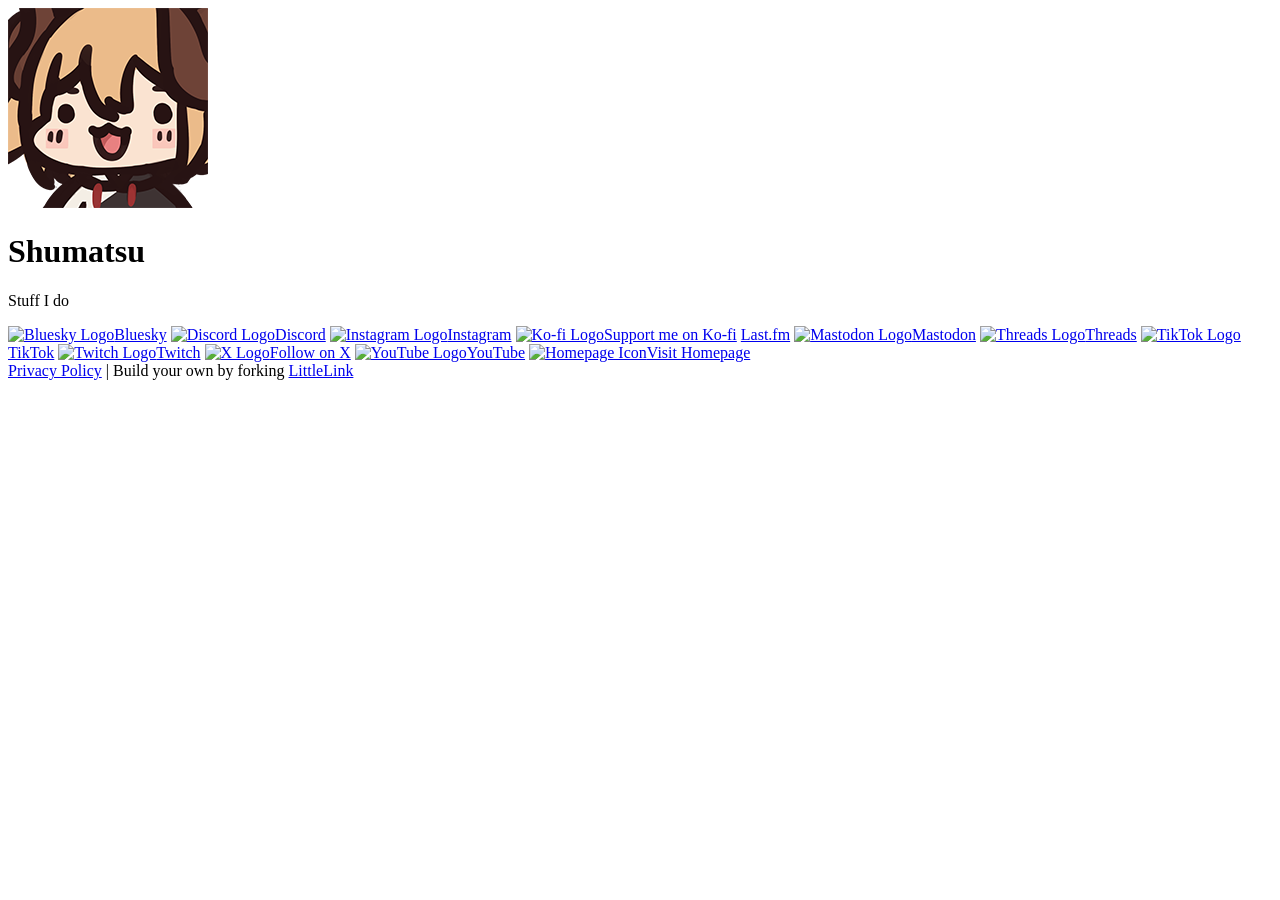
==== commit 932a86cc: "Add images" ====
--- a/index.html
+++ b/index.html
@@ -15,7 +15,7 @@
 
     <!-- Page Title - Change this to your name/brand (50-60 characters recommended) -->
     <title>LittleLink</title>
-    <link rel="icon" type="image/x-icon" href="/images/avatar.png"> <!-- Update this with your own favicon -->
+    <link rel="icon" type="image/x-icon" href="images/shumagooba_yap_1x.png"> <!-- Update this with your own favicon -->
 
     <!-- Meta Description - Write a description (150-160 characters recommended) -->
     <meta name="description" content="Replace this with your own, this appears in search results and when sharing.">
@@ -54,11 +54,11 @@
 
               Be sure to replace the src with your own image path and update the alt text
             -->
-            <img class="avatar avatar--rounded" src="images/avatar.png" srcset="images/avatar@2x.png 2x" alt="LittleLink">
+            <img class="avatar avatar--rounded" src="images/shumagooba_yap_1x.png" srcset="images/shumagooba_yap_2x.png 2x" alt="Gooba">
 
             <!-- Replace with your name or brand -->
             <h1>
-              <div>Ratgrab</div>
+              <div>Shumatsu</div>
             </h1>
 
             <!-- Add a short description about yourself or your brand -->
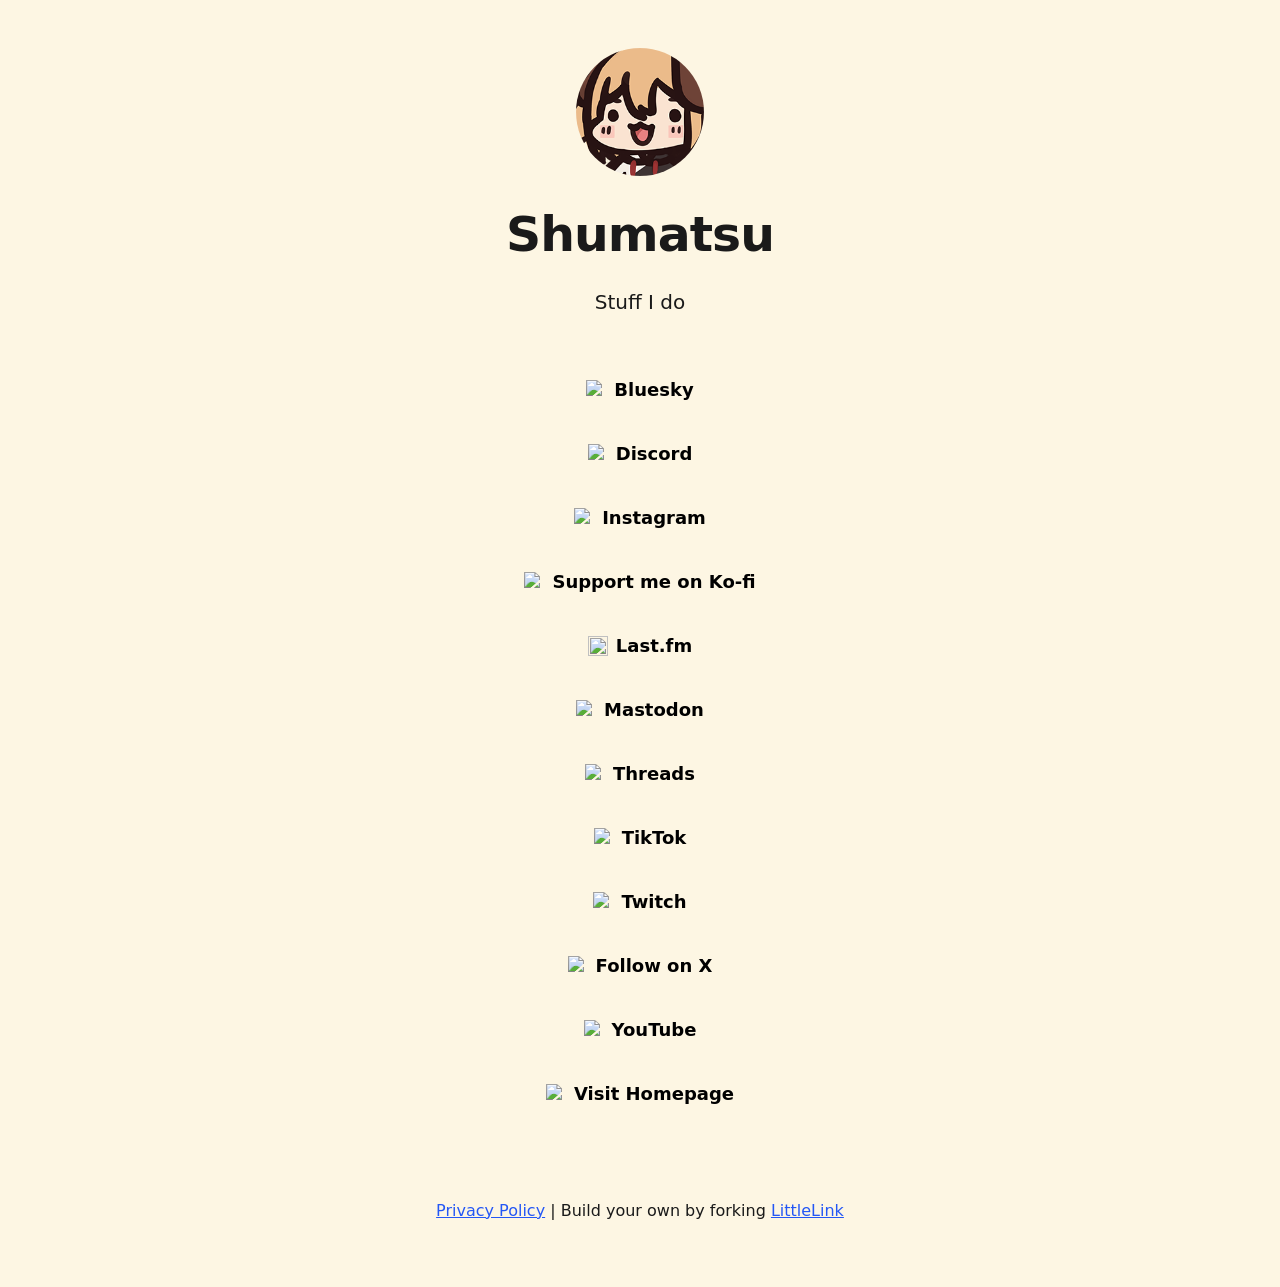
==== commit 6544c3de: "Update index.html" ====
--- a/index.html
+++ b/index.html
@@ -68,40 +68,40 @@
             <div class="button-stack" role="navigation">
 
               <!-- Bluesky -->
-              <a class="button button-bluesky" href="#" target="_blank" rel="noopener" role="button"><img class="icon" aria-hidden="true" src="images/icons/bluesky.svg" alt="Bluesky Logo">Bluesky</a>
+              <a class="button button-bluesky" href="https://bsky.app/profile/shumatsu.stream" target="_blank" rel="noopener" role="button"><img class="icon" aria-hidden="true" src="images/icons/bluesky.svg" alt="Bluesky Logo">Bluesky</a>
 
               <!-- Discord -->
-              <a class="button button-discord" href="#" target="_blank" rel="noopener" role="button"><img class="icon" aria-hidden="true" src="images/icons/discord.svg" alt="Discord Logo">Discord</a>
+              <a class="button button-discord" href="https://discord.gg/jTnbjRa" target="_blank" rel="noopener" role="button"><img class="icon" aria-hidden="true" src="images/icons/discord.svg" alt="Discord Logo">Discord</a>
 
               <!-- Instagram -->
-              <a class="button button-instagram" href="#" target="_blank" rel="noopener" role="button"><img class="icon" aria-hidden="true" src="images/icons/instagram.svg" alt="Instagram Logo">Instagram</a>
+              <a class="button button-instagram" href="https://www.instagram.com/shumat_su/" target="_blank" rel="noopener" role="button"><img class="icon" aria-hidden="true" src="images/icons/instagram.svg" alt="Instagram Logo">Instagram</a>
 
               <!-- Ko-fi -->
-              <a class="button button-ko-fi" href="#" target="_blank" rel="noopener" role="button"><img class="icon" aria-hidden="true" src="images/icons/ko-fi.svg" alt="Ko-fi Logo">Support me on Ko-fi</a>
+              <a class="button button-ko-fi" href="https://ko-fi.com/shumatsu" target="_blank" rel="noopener" role="button"><img class="icon" aria-hidden="true" src="images/icons/ko-fi.svg" alt="Ko-fi Logo">Support me on Ko-fi</a>
 
               <!-- Last.fm -->
-              <a class="button button-last-fm" href="#" target="_blank" rel="noopener" role="button"><img class="icon" aria-hidden="true" src="images/icons/last-fm.svg" alt="">Last.fm</a>
+              <a class="button button-last-fm" href="https://www.last.fm/user/shumatsum" target="_blank" rel="noopener" role="button"><img class="icon" aria-hidden="true" src="images/icons/last-fm.svg" alt="">Last.fm</a>
 
               <!-- Mastodon -->
-              <a class="button button-mastodon" href="#" target="_blank" rel="noopener" role="button"><img class="icon" aria-hidden="true" src="images/icons/mastodon.svg" alt="Mastodon Logo">Mastodon</a>
+              <a class="button button-mastodon" href="https://mastodon.cloud/@shumatsu" target="_blank" rel="noopener" role="button"><img class="icon" aria-hidden="true" src="images/icons/mastodon.svg" alt="Mastodon Logo">Mastodon</a>
 
               <!-- Threads -->
-              <a class="button button-threads" href="#" target="_blank" rel="noopener" role="button"><img class="icon" aria-hidden="true" src="images/icons/threads.svg" alt="Threads Logo">Threads</a>
+              <a class="button button-threads" href="https://www.threads.com/@shumat_su" target="_blank" rel="noopener" role="button"><img class="icon" aria-hidden="true" src="images/icons/threads.svg" alt="Threads Logo">Threads</a>
 
               <!-- TikTok -->
-              <a class="button button-tiktok" href="#" target="_blank" rel="noopener" role="button"><img class="icon" aria-hidden="true" src="images/icons/tiktok.svg" alt="TikTok Logo">TikTok</a>
+              <a class="button button-tiktok" href="https://www.tiktok.com/@shumatsu" target="_blank" rel="noopener" role="button"><img class="icon" aria-hidden="true" src="images/icons/tiktok.svg" alt="TikTok Logo">TikTok</a>
 
               <!-- Twitch -->
-              <a class="button button-twitch" href="#" target="_blank" rel="noopener" role="button"><img class="icon" aria-hidden="true" src="images/icons/twitch.svg" alt="Twitch Logo">Twitch</a>
+              <a class="button button-twitch" href="https://www.twitch.tv/shuma_tsu" target="_blank" rel="noopener" role="button"><img class="icon" aria-hidden="true" src="images/icons/twitch.svg" alt="Twitch Logo">Twitch</a>
 
               <!-- X -->
-              <a class="button button-x" href="#" target="_blank" rel="noopener" role="button"><img class="icon" aria-hidden="true" src="images/icons/x.svg" alt="X Logo">Follow on X</a>
+              <a class="button button-x" href="https://x.com/shuma_tsu" target="_blank" rel="noopener" role="button"><img class="icon" aria-hidden="true" src="images/icons/x.svg" alt="X Logo">Follow on X</a>
 
               <!-- YouTube -->
-              <a class="button button-yt" href="#" target="_blank" rel="noopener" role="button"><img class="icon" aria-hidden="true" src="images/icons/youtube.svg" alt="YouTube Logo">YouTube</a>
+              <a class="button button-yt" href="https://www.youtube.com/channel/UCZ9IRKRrhsFkPjvj6NoPj7w" target="_blank" rel="noopener" role="button"><img class="icon" aria-hidden="true" src="images/icons/youtube.svg" alt="YouTube Logo">YouTube</a>
 
               <!-- Generic Homepage -->
-              <a class="button button-default" href="#" target="_blank" rel="noopener" role="button"><img class="icon" aria-hidden="true" src="images/icons/generic-homepage.svg" alt="Homepage Icon">Visit Homepage</a>
+              <a class="button button-default" href="https://shumatsu.stream/" target="_blank" rel="noopener" role="button"><img class="icon" aria-hidden="true" src="images/icons/generic-homepage.svg" alt="Homepage Icon">Visit Homepage</a>
 
       </div>
 
--- a/css/style.css
+++ b/css/style.css
@@ -0,0 +1,382 @@
+/*
+* LittleLink
+* https://littlelink.io
+* Free to use under the MIT license
+* http://www.opensource.org/licenses/mit-license.php
+*/
+
+/* Base Typography Settings
+–––––––––––––––––––––––––––––––––––––––––––––––––– */
+:root {
+	font-size:16px;
+}
+
+/* Grid
+  –––––––––––––––––––––––––––––––––––––––––––––––––– */
+  .container {
+	position:relative;
+	width:100%;
+	max-width:37.5rem;     				/* 600px */
+    text-align:center;
+	margin:0 auto;
+	padding:3rem 1.25rem 0 1.25rem;
+	box-sizing:border-box;
+}
+.container-left {
+	position:relative;
+	width:100%;
+	max-width:37.5rem;
+	text-align:left;
+	margin:0 auto;
+	padding:0 1.25rem;
+	box-sizing:border-box;
+}
+.container-left p {
+	margin-bottom: 1rem;  				/* 16px space between paragraphs */
+  }
+.column {
+	position:center;
+	width:100%;
+	float:center;
+	box-sizing:border-box;
+}
+/* For devices larger than 400px */
+  @media (min-width:25rem) {            /* 400px */
+    .container {
+	width:85%;
+	padding-left:0;
+	padding-right:0;
+}
+}/* For devices larger than 550px */
+  @media (min-width:34.375rem) {        /* 550px */
+    .container {
+	width:80%;
+}
+.column,.columns {
+	margin-left:0;
+}
+.column:first-child,.columns:first-child {
+	margin-left:0;
+}
+}
+
+/* Base Styles
+  –––––––––––––––––––––––––––––––––––––––––––––––––– */
+  body {
+	margin:0;
+	padding:0;
+	background-color:#fdf6e3;
+	color:#1a1a1a;
+	font-family:"Open Sans",system-ui;
+	font-size:1.125rem;     				/* 18px */
+    font-weight:400;
+	line-height:1.6;
+}
+
+/* Typography
+  –––––––––––––––––––––––––––––––––––––––––––––––––– */
+  h1 {
+	margin:0 0 0.5rem 0;
+	font-size:3rem;         		/* 48px */
+    font-weight:800;
+	line-height:1;
+	letter-spacing:0;
+	word-wrap:break-word;
+	overflow-wrap:break-word;
+	hyphens:auto;           		/* Delete this to remove automatic hyphen on line break */
+}
+.container p {
+	margin:0 0 2rem 0;
+}
+
+/* Base Typography Settings
+–––––––––––––––––––––––––––––––––––––––––––––––––– */
+/* Base size - 16px browser default */
+:root {
+  font-size:16px;           /* Using a 1.25 modular scale for typography */
+  --scale-0:1rem;           /* 16px */
+  --scale-1:1.25rem;        /* 20px */
+  --scale-2:1.563rem;       /* 25px */
+  --scale-3:1.953rem;       /* 31px */
+  --scale-4:2.441rem;       /* 39px */
+  --scale-5:3.052rem;       /* 49px */
+
+  /* Spacing units */
+  --spacing-xs:0.5rem;      /* 8px */
+  --spacing-s:1rem;         /* 16px */
+  --spacing-m:1.5rem;       /* 24px */
+  --spacing-l:2rem;         /* 32px */
+  --spacing-xl:3rem;        /* 48px */
+  --spacing-xxl:4rem;       /* 64px */
+}
+
+/* Avatar */
+.avatar {
+	width: 8rem;             /* 128px */
+	height: 8rem;
+	border-radius: 50%;
+	object-fit: cover;
+	background-position: center;
+	margin-bottom: var(--spacing-l);
+	margin-left: auto;
+	margin-right: auto;
+	display: block;
+  }
+
+/* Typography Scale */
+h1 {
+	margin:0 0 var(--spacing-m) 0;
+	font-size:var(--scale-5);           /* ~49px */
+  	font-weight:800;
+	line-height:1.1;
+	letter-spacing:-0.02em;
+	word-wrap:break-word;
+	overflow-wrap:break-word;
+}
+body {
+	font-size:var(--scale-1);           /* 20px */
+  	line-height:1.6;
+}
+.container p {
+	margin:0 0 var(--spacing-xl) 0;
+	font-size:var(--scale-1);
+	line-height:1.6;
+}
+
+/* Container spacing */
+.container {
+	padding:var(--spacing-xl) var(--spacing-m) 0 var(--spacing-m);
+	text-align:center;
+}
+
+/* Footer */
+footer {
+	margin:var(--spacing-xxl) 0;            /* 4rem (64px) top and bottom */
+    font-size:var(--scale-0);
+}
+
+/* Responsive adjustments */
+@media (max-width:34.375rem) {              /* 550px */
+  h1 {
+	font-size:var(--scale-4);
+}
+body {
+	font-size:var(--scale-0);
+}
+.container p {
+	font-size:var(--scale-0);
+}
+.avatar {
+	margin-bottom:var(--spacing-m);
+}
+footer {
+	margin:var(--spacing-xl) 0;         	/* 3rem (48px) top and bottom */
+}
+}
+
+/* Links
+  –––––––––––––––––––––––––––––––––––––––––––––––––– */
+  a {
+	color:#2457F5;
+	text-decoration:underline;
+}
+a:hover {
+	color:#083BDA;
+}
+
+/* Buttons
+–––––––––––––––––––––––––––––––––––––––––––––––––– */
+.button,button {
+	display:inline-flex;
+	align-items:center;
+	justify-content:center;
+	width:18.75rem;             	/* 300px */
+ 	min-height:3rem;                /* 48px */
+  	padding:0.75rem 1rem;         	/* 12px ; 16px */
+  	font-size:1.125rem;           	/* 18px */
+  	font-weight:700;
+	text-decoration:none;
+	white-space:normal;
+  	background-color:var(--button-background,transparent);
+	color:var(--button-text,#000000);
+	border:var(--button-border,none);
+	border-radius:0.5rem;
+	cursor:pointer;
+	box-sizing:border-box;
+	hyphens:auto;               	/* Delete this to remove automatic hyphen on line break */
+  	margin-bottom:1rem;
+	text-align:center;
+	line-height:1.3;
+}
+
+/* Icons
+–––––––––––––––––––––––––––––––––––––––––––––––––– */
+.icon {
+	width:1.25rem;
+	height:1.25rem;
+	margin-right:0.5rem;
+	flex-shrink:0;
+}
+
+/* Avatar
+  –––––––––––––––––––––––––––––––––––––––––––––––––– */
+.avatar {
+	width: 8rem;             /* 128px */
+	height: 8rem;
+	object-fit: cover;
+	background-position: center;
+	margin-bottom: var(--spacing-l);
+  }
+
+   /* Modifier for no avatar rounding */
+   .avatar--none {
+	border-radius: 0%;
+  }
+
+  /* Modifier for rounded avatar */
+  .avatar--rounded {
+	border-radius: 50%;
+  }
+
+  /* Modifier for slightly rounded corners */
+  .avatar--soft {
+	border-radius: 0.5rem;   /* 8px rounded corners */
+  }
+
+/* Theme System
+  –––––––––––––––––––––––––––––––––––––––––––––––––– */
+/* Light theme is default above */
+
+/* Dark theme */
+:root.theme-dark {
+	color-scheme:dark;
+}
+:root.theme-dark :focus-visible {
+	outline: 2px solid #4899F7;
+	outline-offset: 2px;
+  }
+:root.theme-dark body {
+	background-color:#002b36;
+	color:#ffffff;
+}
+:root.theme-dark a:not(.button) {
+	color:#4899F7;
+}
+:root.theme-dark a:not(.button):hover {
+	color:#7AB8FF;
+}
+
+/* Auto theme */
+:root.theme-auto {
+	color-scheme:light dark;
+}
+@media (prefers-color-scheme:dark) {
+	:root.theme-auto body {
+	background-color:#002b36;
+	color:#ffffff;
+}
+:root.theme-auto :focus-visible {
+    outline: 2px solid #4899F7;
+    outline-offset: 2px;
+  }
+:root.theme-auto a:not(.button) {
+	color:#4899F7;
+}
+:root.theme-auto a:not(.button):hover {
+	color:#7AB8FF;
+}
+}
+
+/* Button Text Color Override
+    –––––––––––––––––––––––––––––––––––––––––––––––––– */
+    .button:hover,button:hover {
+	color:var(--button-text);
+}
+
+/* Responsive Typography
+  –––––––––––––––––––––––––––––––––––––––––––––––––– */
+  @media (max-width:34.375rem) {            /* 550px */
+    h1 {
+	font-size:2rem;                         /* 32px */
+	}
+	body {
+	font-size:1rem;                    		/* 16px */
+	}
+}
+
+/* Privacy Page Styles
+  –––––––––––––––––––––––––––––––––––––––––––––––––– */
+nav {
+	margin:var(--spacing-l) 0;
+	text-align:left;
+}
+section {
+	margin:var(--spacing-xl) 0;
+	text-align:left;
+}
+h2 {
+	font-size:var(--scale-3);
+	font-weight:700;
+	margin-bottom:var(--spacing-m);
+}
+h3 {
+	font-size:var(--scale-2);
+	font-weight:600;
+	margin:var(--spacing-l) 0 var(--spacing-s) 0;
+}
+ul {
+	list-style:none;
+	padding:0;
+	margin:0 0 var(--spacing-m) 0;
+}
+ul li {
+	margin-bottom:var(--spacing-xs);
+}
+
+/* Privacy page specific responsive adjustments */
+  @media (max-width:34.375rem) {
+	h2 {
+	font-size:var(--scale-2);
+	}
+	h3 {
+	font-size:var(--scale-1);
+	}
+	section {
+	margin:var(--spacing-l) 0;
+	}
+}
+
+/* Font Face Definitions
+  –––––––––––––––––––––––––––––––––––––––––––––––––– */
+@font-face {
+	font-display:swap;
+	font-family:'Open Sans';
+	font-style:normal;
+	font-weight:400;
+	src:url('../fonts/open-sans-v34-vietnamese_latin-ext_latin_hebrew_greek-ext_greek_cyrillic-ext_cyrillic-regular.eot');
+	src:url('../fonts/open-sans-v34-vietnamese_latin-ext_latin_hebrew_greek-ext_greek_cyrillic-ext_cyrillic-regular.eot?#iefix') format('embedded-opentype'),url('../fonts/open-sans-v34-vietnamese_latin-ext_latin_hebrew_greek-ext_greek_cyrillic-ext_cyrillic-regular.woff2') format('woff2'),url('../fonts/open-sans-v34-vietnamese_latin-ext_latin_hebrew_greek-ext_greek_cyrillic-ext_cyrillic-regular.woff') format('woff'),url('../fonts/open-sans-v34-vietnamese_latin-ext_latin_hebrew_greek-ext_greek_cyrillic-ext_cyrillic-regular.ttf') format('truetype'),url('../fonts/open-sans-v34-vietnamese_latin-ext_latin_hebrew_greek-ext_greek_cyrillic-ext_cyrillic-regular.svg#OpenSans') format('svg');
+}
+@font-face {
+	font-display:swap;
+	font-family:'Open Sans';
+	font-style:normal;
+	font-weight:600;
+	src:url('../fonts/open-sans-v34-vietnamese_latin-ext_latin_hebrew_greek-ext_greek_cyrillic-ext_cyrillic-600.eot');
+	src:url('../fonts/open-sans-v34-vietnamese_latin-ext_latin_hebrew_greek-ext_greek_cyrillic-ext_cyrillic-600.eot?#iefix') format('embedded-opentype'),url('../fonts/open-sans-v34-vietnamese_latin-ext_latin_hebrew_greek-ext_greek_cyrillic-ext_cyrillic-600.woff2') format('woff2'),url('../fonts/open-sans-v34-vietnamese_latin-ext_latin_hebrew_greek-ext_greek_cyrillic-ext_cyrillic-600.woff') format('woff'),url('../fonts/open-sans-v34-vietnamese_latin-ext_latin_hebrew_greek-ext_greek_cyrillic-ext_cyrillic-600.ttf') format('truetype'),url('../fonts/open-sans-v34-vietnamese_latin-ext_latin_hebrew_greek-ext_greek_cyrillic-ext_cyrillic-600.svg#OpenSans') format('svg');
+}
+@font-face {
+	font-display:swap;
+	font-family:'Open Sans';
+	font-style:normal;
+	font-weight:700;
+	src:url('../fonts/open-sans-v34-vietnamese_latin-ext_latin_hebrew_greek-ext_greek_cyrillic-ext_cyrillic-700.eot');
+	src:url('../fonts/open-sans-v34-vietnamese_latin-ext_latin_hebrew_greek-ext_greek_cyrillic-ext_cyrillic-700.eot?#iefix') format('embedded-opentype'),url('../fonts/open-sans-v34-vietnamese_latin-ext_latin_hebrew_greek-ext_greek_cyrillic-ext_cyrillic-700.woff2') format('woff2'),url('../fonts/open-sans-v34-vietnamese_latin-ext_latin_hebrew_greek-ext_greek_cyrillic-ext_cyrillic-700.woff') format('woff'),url('../fonts/open-sans-v34-vietnamese_latin-ext_latin_hebrew_greek-ext_greek_cyrillic-ext_cyrillic-700.ttf') format('truetype'),url('../fonts/open-sans-v34-vietnamese_latin-ext_latin_hebrew_greek-ext_greek_cyrillic-ext_cyrillic-700.svg#OpenSans') format('svg');
+}
+@font-face {
+	font-display:swap;
+	font-family:'Open Sans';
+	font-style:normal;
+	font-weight:800;
+	src:url('../fonts/open-sans-v34-vietnamese_latin-ext_latin_hebrew_greek-ext_greek_cyrillic-ext_cyrillic-800.eot');
+	src:url('../fonts/open-sans-v34-vietnamese_latin-ext_latin_hebrew_greek-ext_greek_cyrillic-ext_cyrillic-800.eot?#iefix') format('embedded-opentype'),url('../fonts/open-sans-v34-vietnamese_latin-ext_latin_hebrew_greek-ext_greek_cyrillic-ext_cyrillic-800.woff2') format('woff2'),url('../fonts/open-sans-v34-vietnamese_latin-ext_latin_hebrew_greek-ext_greek_cyrillic-ext_cyrillic-800.woff') format('woff'),url('../fonts/open-sans-v34-vietnamese_latin-ext_latin_hebrew_greek-ext_greek_cyrillic-ext_cyrillic-800.ttf') format('truetype'),url('../fonts/open-sans-v34-vietnamese_latin-ext_latin_hebrew_greek-ext_greek_cyrillic-ext_cyrillic-800.svg#OpenSans') format('svg');
+}
